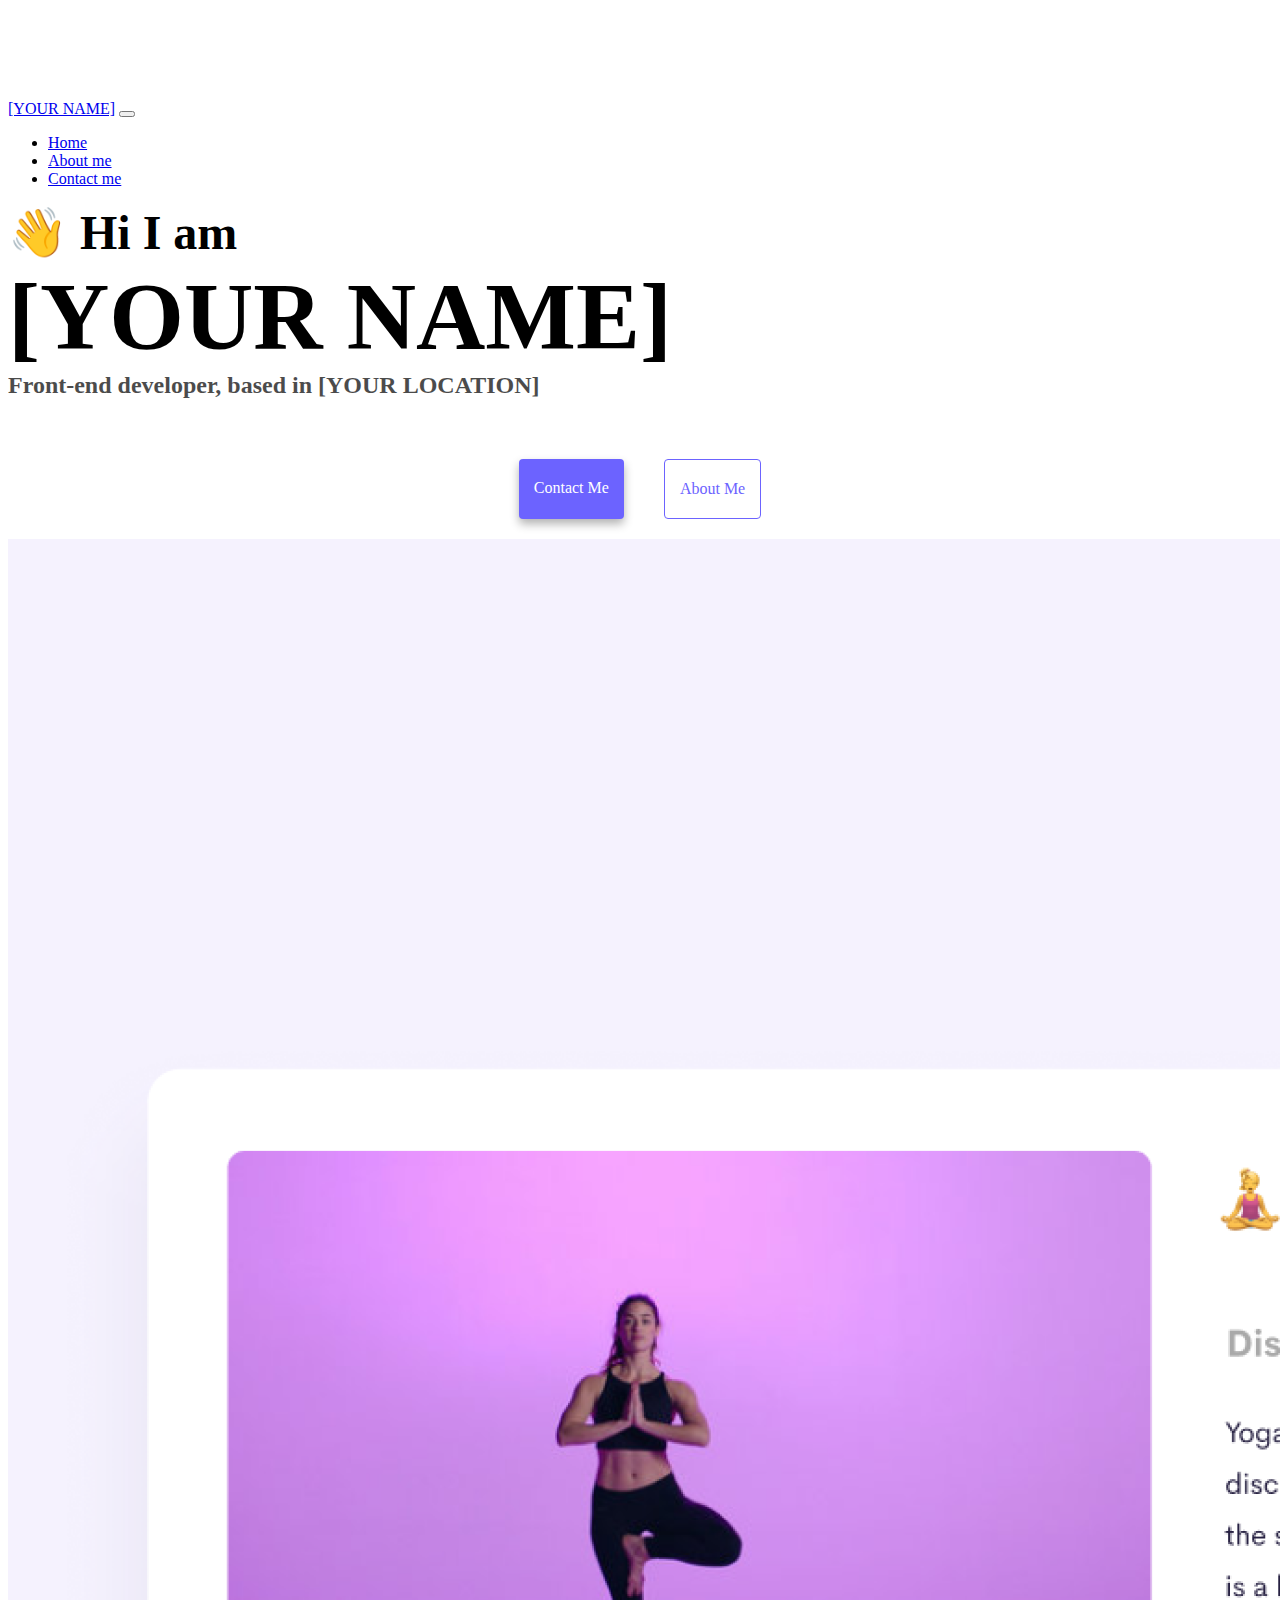
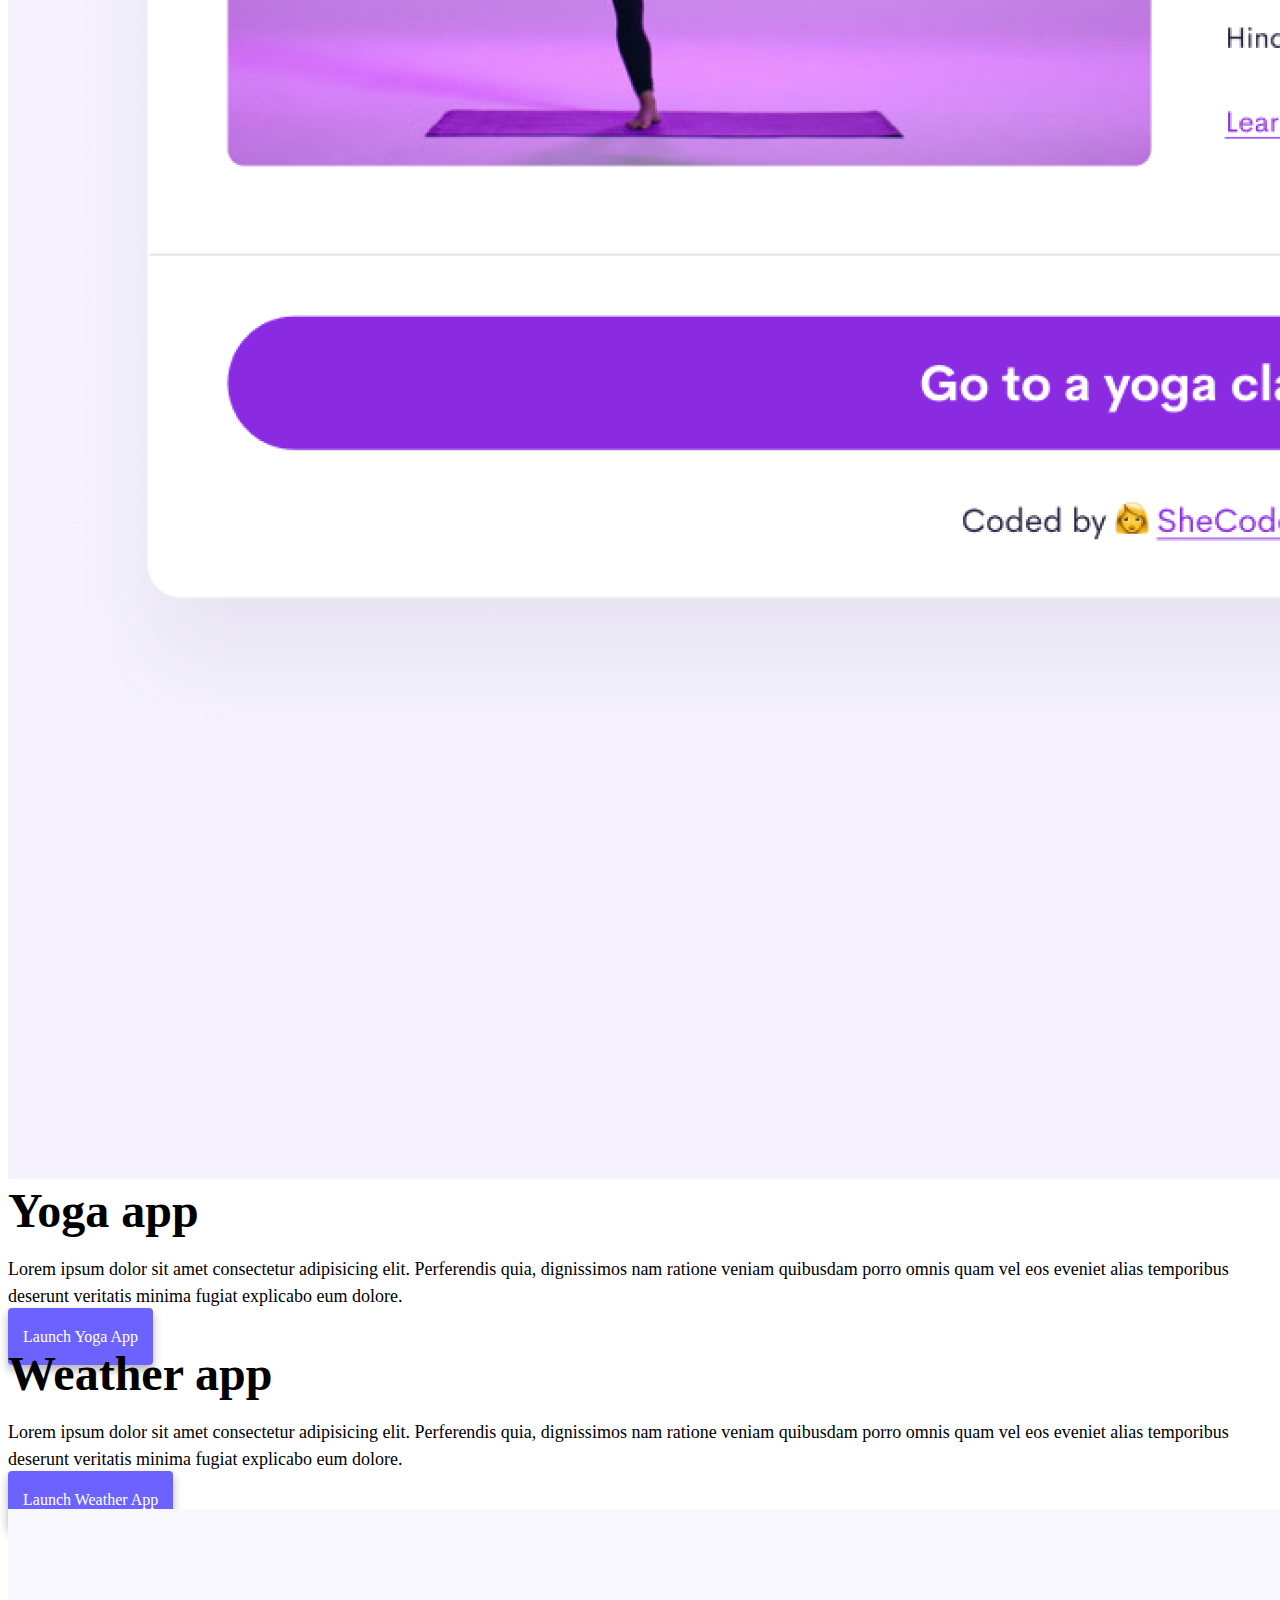
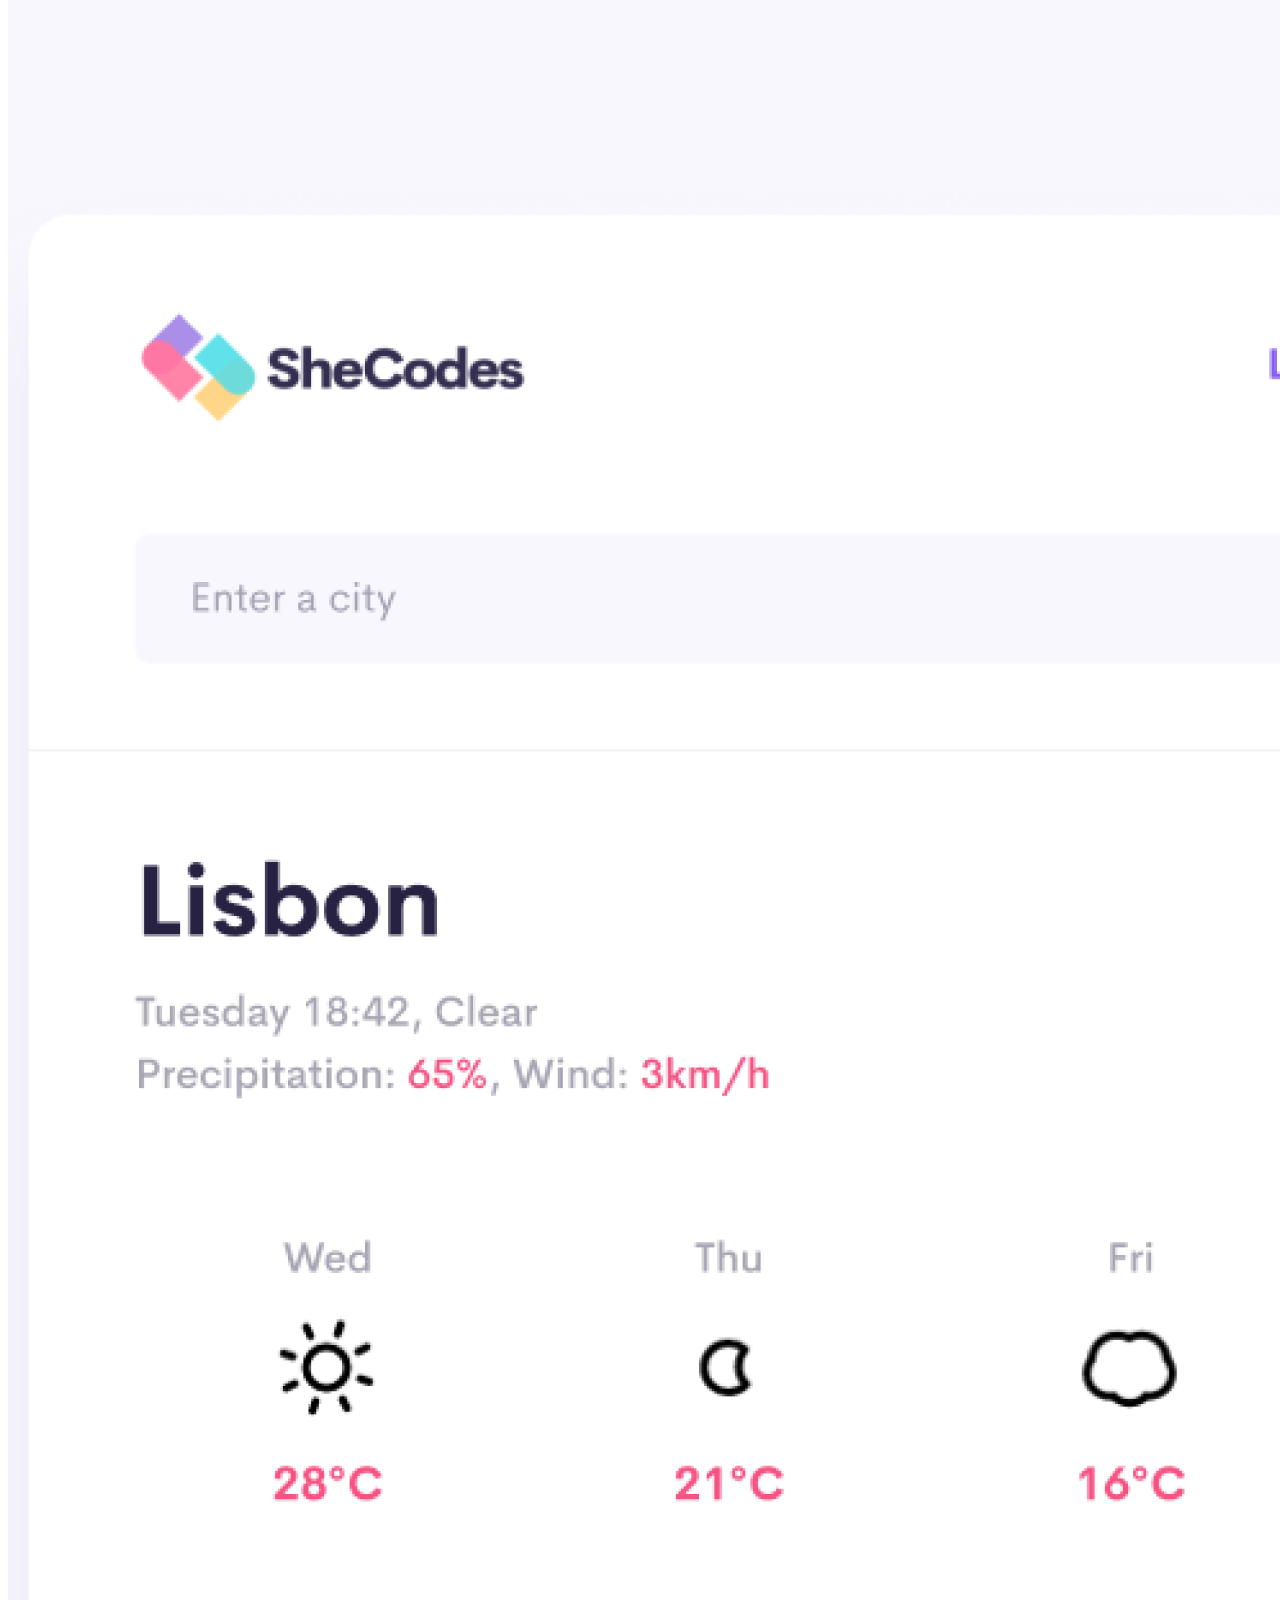
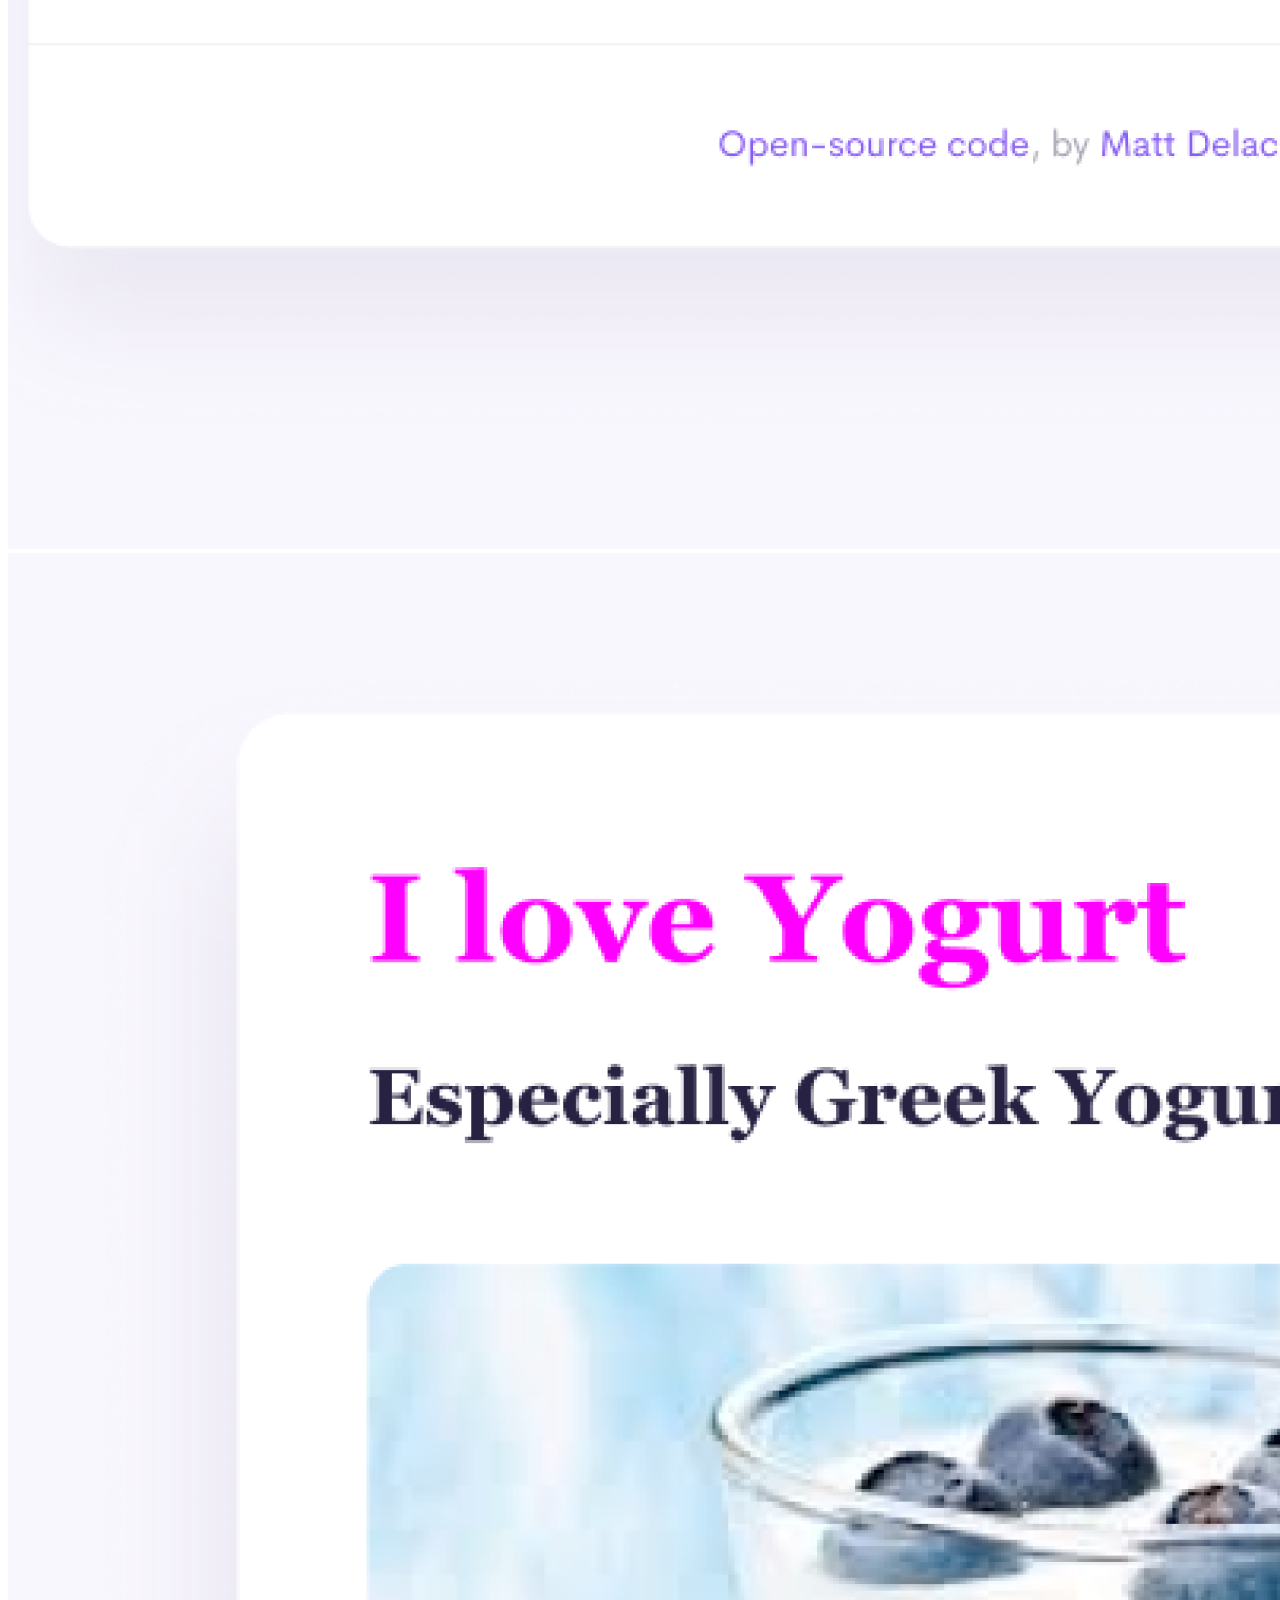
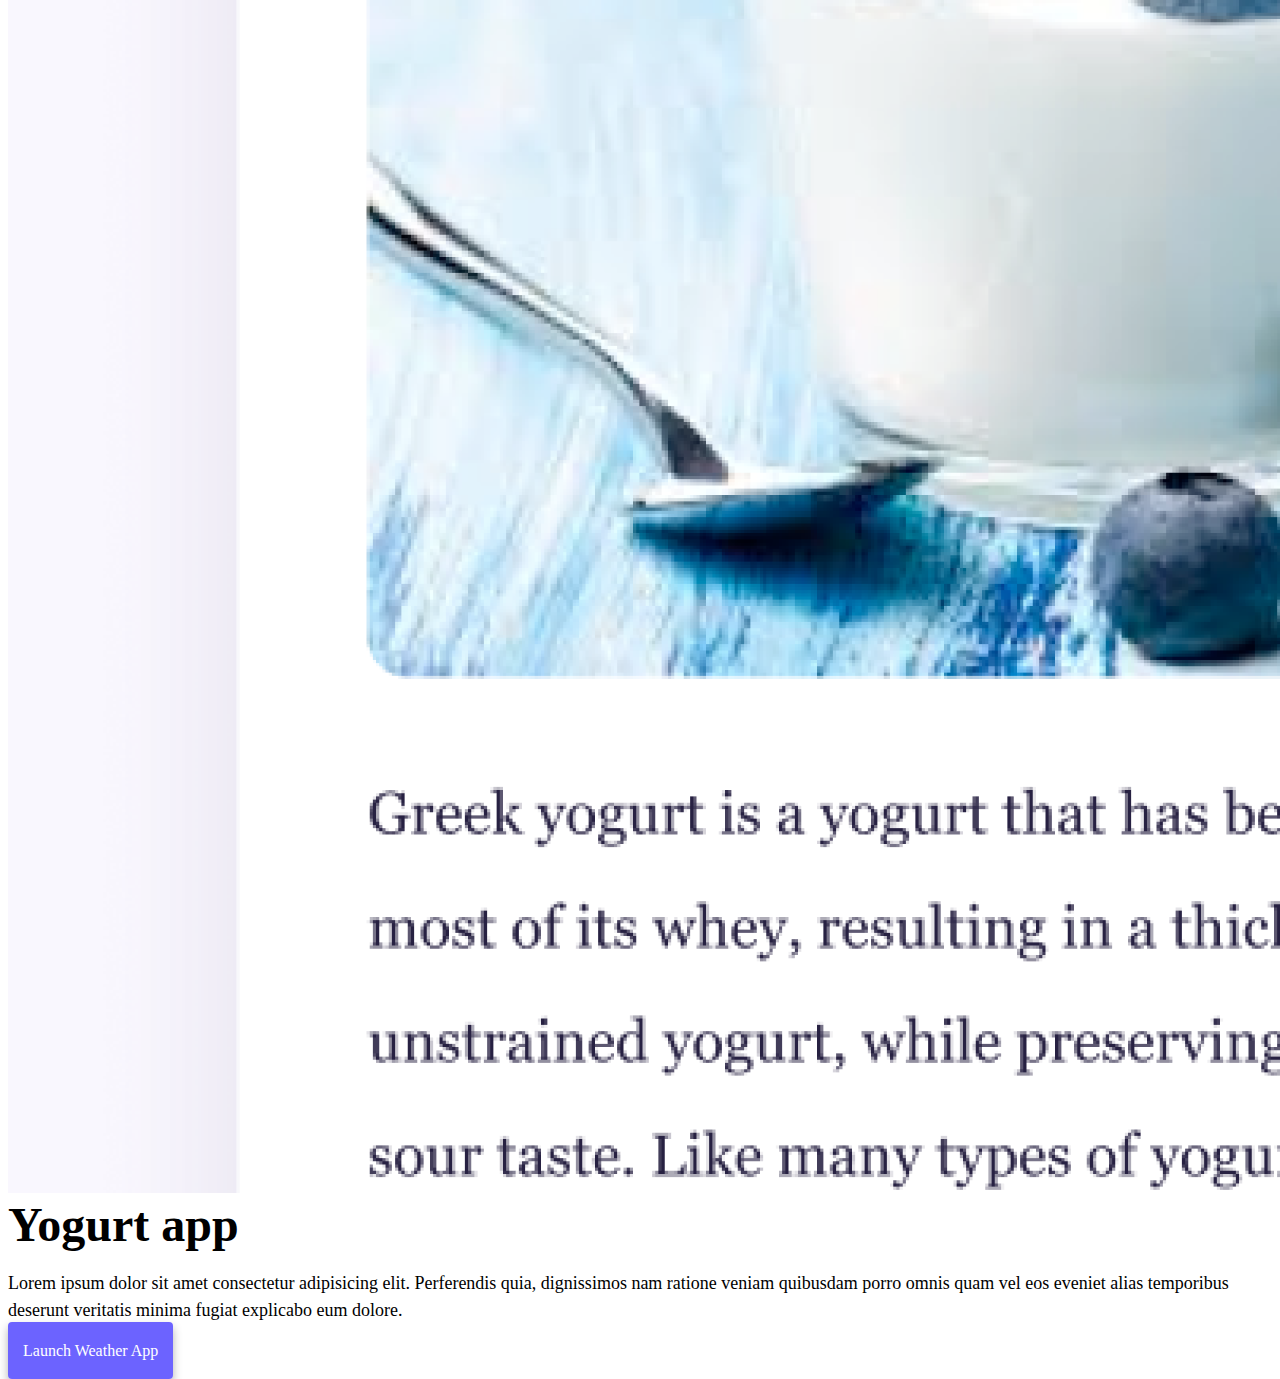
==== index.html @ 35612e7c "Copied the starter kit" ====
<!DOCTYPE html>
<html lang="en">
  <head>
    <meta charset="UTF-8" />
    <meta http-equiv="X-UA-Compatible" content="IE=edge" />
    <meta name="viewport" content="width=device-width, initial-scale=1.0" />
    <title>[YOUR NAME]</title>
    <link
      href="https://cdn.jsdelivr.net/npm/bootstrap@5.0.0-beta2/dist/css/bootstrap.min.css"
      rel="stylesheet"
      integrity="sha384-BmbxuPwQa2lc/FVzBcNJ7UAyJxM6wuqIj61tLrc4wSX0szH/Ev+nYRRuWlolflfl"
      crossorigin="anonymous"
    />
    <script
      src="https://cdn.jsdelivr.net/npm/bootstrap@5.0.0-beta2/dist/js/bootstrap.bundle.min.js"
      integrity="sha384-b5kHyXgcpbZJO/tY9Ul7kGkf1S0CWuKcCD38l8YkeH8z8QjE0GmW1gYU5S9FOnJ0"
      crossorigin="anonymous"
    ></script>
    <link rel="stylesheet" href="style.css" />
  </head>
  <body>
    <nav class="navbar navbar-expand-lg navbar-light bg-light fixed-top">
      <div class="container">
        <a class="navbar-brand" href="index.html">[YOUR NAME]</a>
        <button
          class="navbar-toggler"
          type="button"
          data-bs-toggle="collapse"
          data-bs-target="#navbarNav"
          aria-controls="navbarNav"
          aria-expanded="false"
          aria-label="Toggle navigation"
        >
          <span class="navbar-toggler-icon"></span>
        </button>
        <div class="collapse navbar-collapse" id="navbarNav">
          <ul class="navbar-nav">
            <li class="nav-item">
              <a class="nav-link active" aria-current="page" href="index.html"
                >Home</a
              >
            </li>
            <li class="nav-item">
              <a class="nav-link" href="about.html">About me</a>
            </li>
            <li class="nav-item">
              <a class="nav-link" href="about.html#contact">Contact me</a>
            </li>
          </ul>
        </div>
      </div>
    </nav>
    <h2 class="text-center">👋 Hi I am</h2>
    <h1 class="text-center">[YOUR NAME]</h1>
    <h3 class="text-center">Front-end developer, based in [YOUR LOCATION]</h3>
    <div class="navigation-links mb-5">
      <a href="about.html#contact" class="primary-link">Contact me</a>
      <a href="about.html" class="secondary-link">About me</a>
    </div>
    <div class="container">
      <div class="row">
        <div class="col-6">
          <img src="images/yoga.png" class="img-fluid rounded" />
        </div>
        <div class="col-6">
          <h2 class="mb-3">Yoga app</h2>
          <p>
            Lorem ipsum dolor sit amet consectetur adipisicing elit. Perferendis
            quia, dignissimos nam ratione veniam quibusdam porro omnis quam vel
            eos eveniet alias temporibus deserunt veritatis minima fugiat
            explicabo eum dolore.
          </p>
          <div class="mt-5">
            <a href="#" class="primary-link">Launch Yoga App</a>
          </div>
        </div>
      </div>
      <div class="row mt-5">
        <div class="col-6">
          <h2 class="mb-3">Weather app</h2>
          <p>
            Lorem ipsum dolor sit amet consectetur adipisicing elit. Perferendis
            quia, dignissimos nam ratione veniam quibusdam porro omnis quam vel
            eos eveniet alias temporibus deserunt veritatis minima fugiat
            explicabo eum dolore.
          </p>
          <div class="mt-5">
            <a href="#" class="primary-link">Launch Weather App</a>
          </div>
        </div>
        <div class="col-6">
          <img src="images/weather.png" class="img-fluid rounded" />
        </div>
      </div>
      <div class="row mt-5">
        <div class="col-6">
          <img src="images/yogurt.png" class="img-fluid rounded" />
        </div>
        <div class="col-6">
          <h2 class="mb-3">Yogurt app</h2>
          <p>
            Lorem ipsum dolor sit amet consectetur adipisicing elit. Perferendis
            quia, dignissimos nam ratione veniam quibusdam porro omnis quam vel
            eos eveniet alias temporibus deserunt veritatis minima fugiat
            explicabo eum dolore.
          </p>
          <div class="mt-5">
            <a href="#" class="primary-link">Launch Weather App</a>
          </div>
        </div>
      </div>
    </div>
  </body>
</html>
---- style.css ----
:root {
  --primary-color: #6c63ff;
  --secondary-color: #f5f2fe;
  --box-shadow: 0 5px 10px rgba(0, 0, 0, 0.3);
}

body {
  margin-top: 100px;
}

h1,
h2,
h3 {
  margin: 0;
}

h1 {
  font-size: 96px;
}

h2 {
  font-size: 48px;
}

h3 {
  font-size: 24px;
  opacity: 0.7;
}

p {
  font-size: 18px;
  line-height: 1.5;
}

.navigation-links {
  display: flex;
  margin-top: 40px;
  justify-content: center;
}

.navigation-links a {
  margin: 20px;
}

.primary-link {
  border-radius: 4px;
  padding: 20px 15px;
  text-decoration: none;
  text-transform: capitalize;
  background: var(--primary-color);
  box-shadow: var(--box-shadow);
  color: white;
}

.secondary-link {
  border-radius: 4px;
  padding: 20px 15px;
  text-decoration: none;
  text-transform: capitalize;
  color: var(--primary-color);
  border: 1px solid var(--primary-color);
}

.homepage-link {
  color: var(--primary-color);
  text-align: center;
  display: block;
}

.about-paragraphs {
  margin: 30px 0;
}

.about-paragraphs p {
  margin: 10px;
}

.email-link {
  display: flex;
  justify-content: center;
  color: var(--primary-color);
  font-size: 28px;
  text-decoration: none;
}

.email-link:hover {
  text-decoration: underline;
}
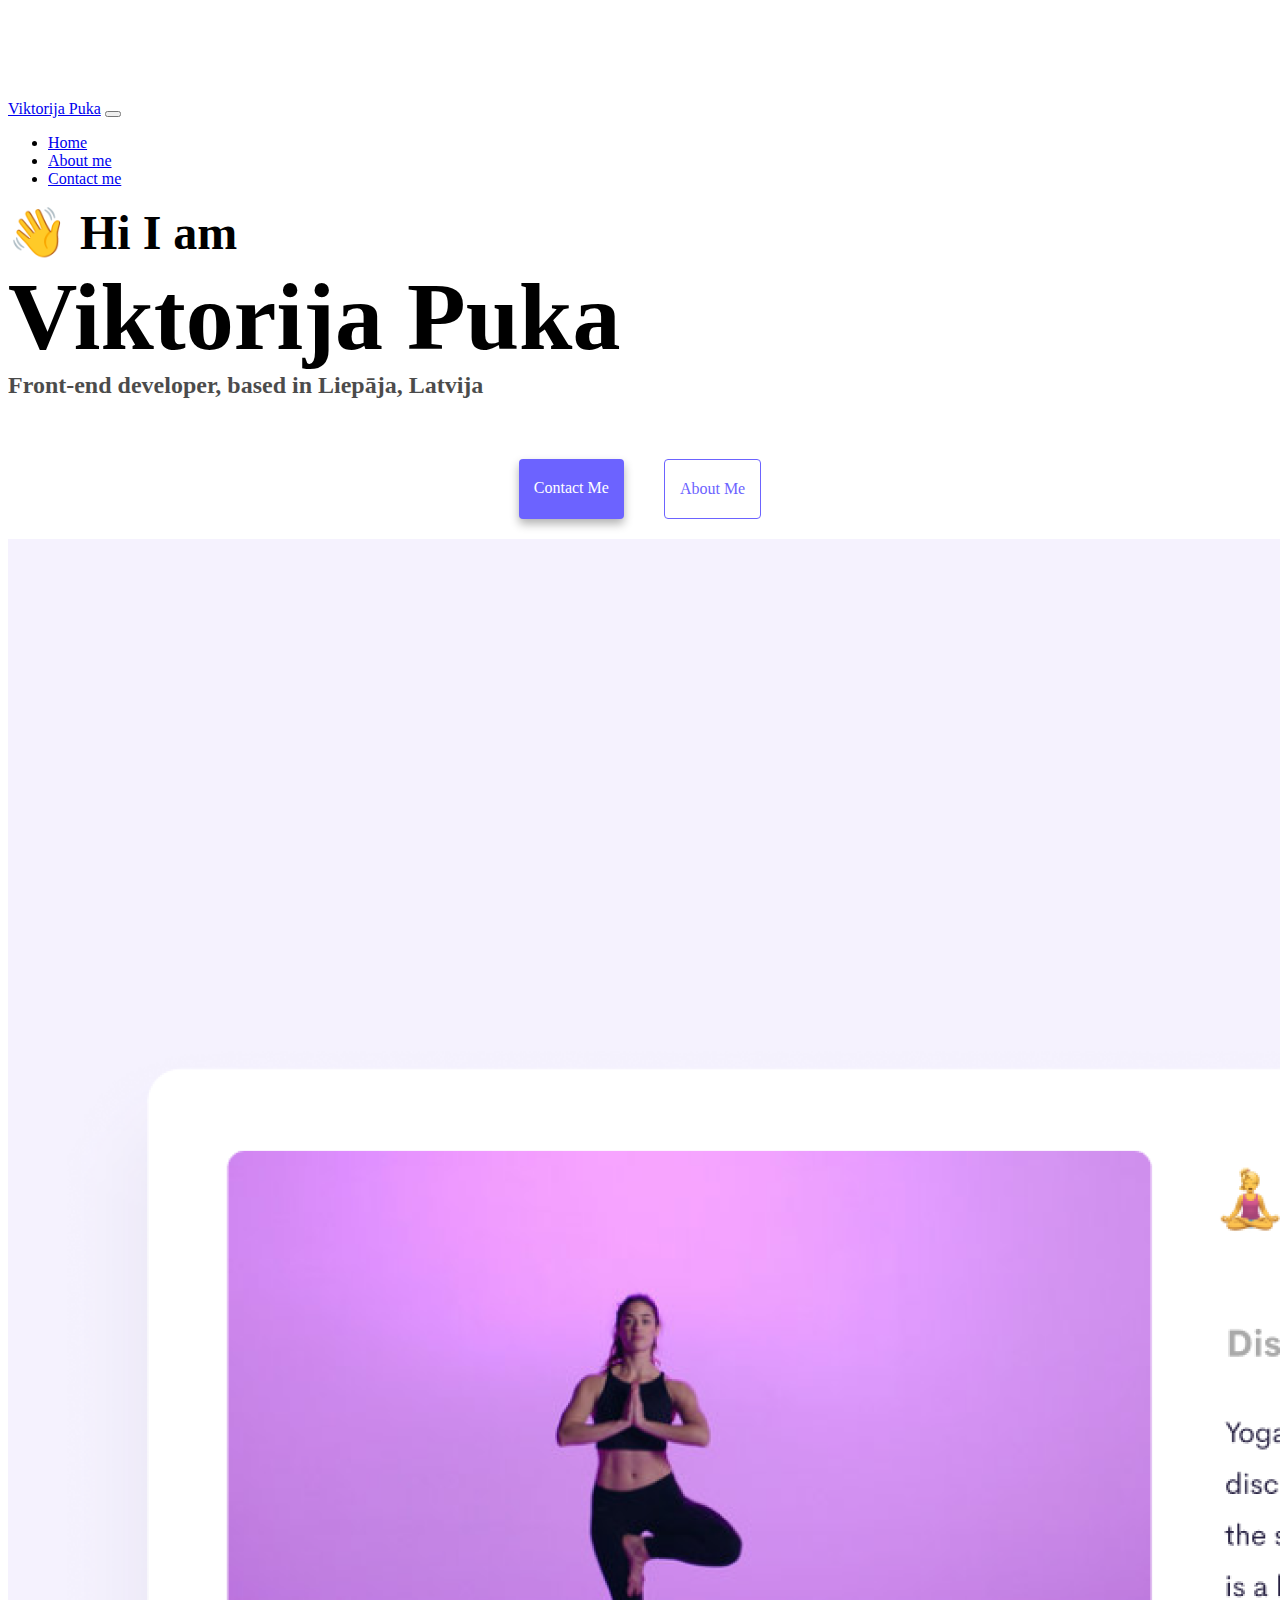
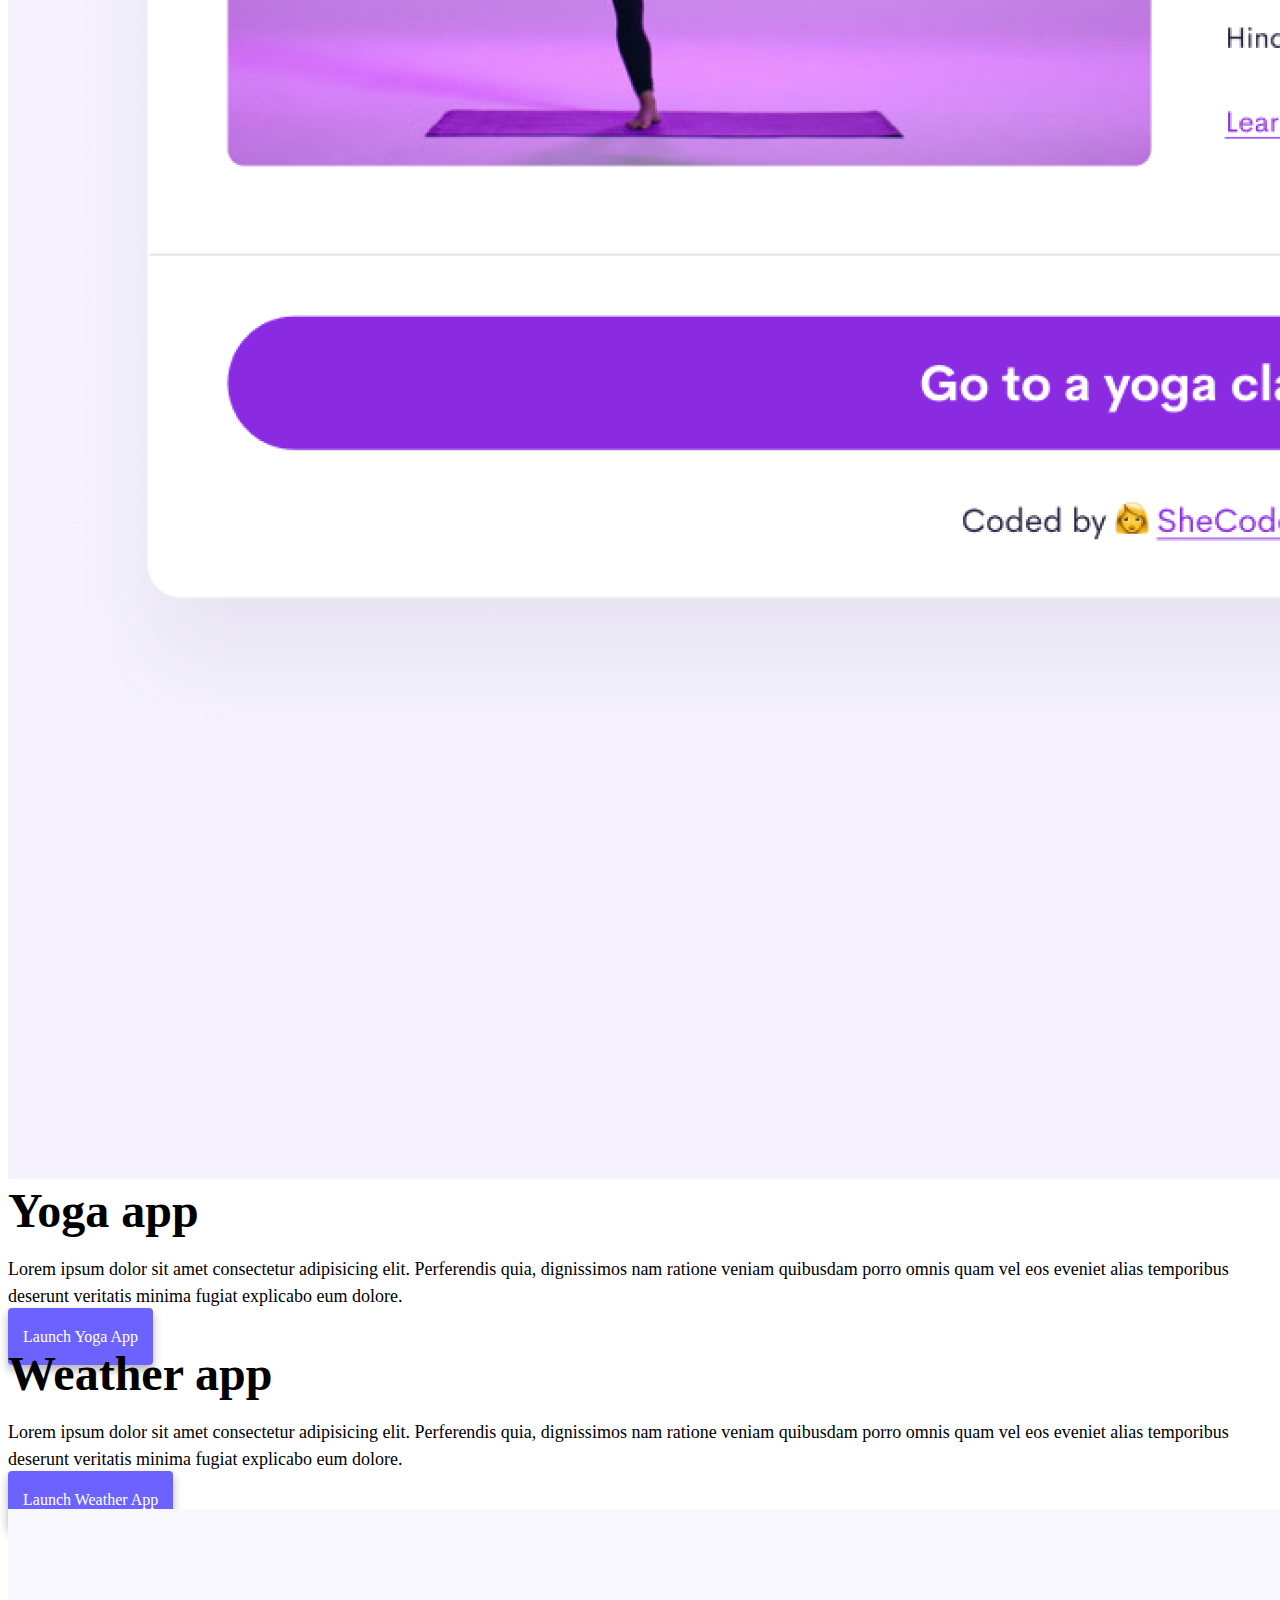
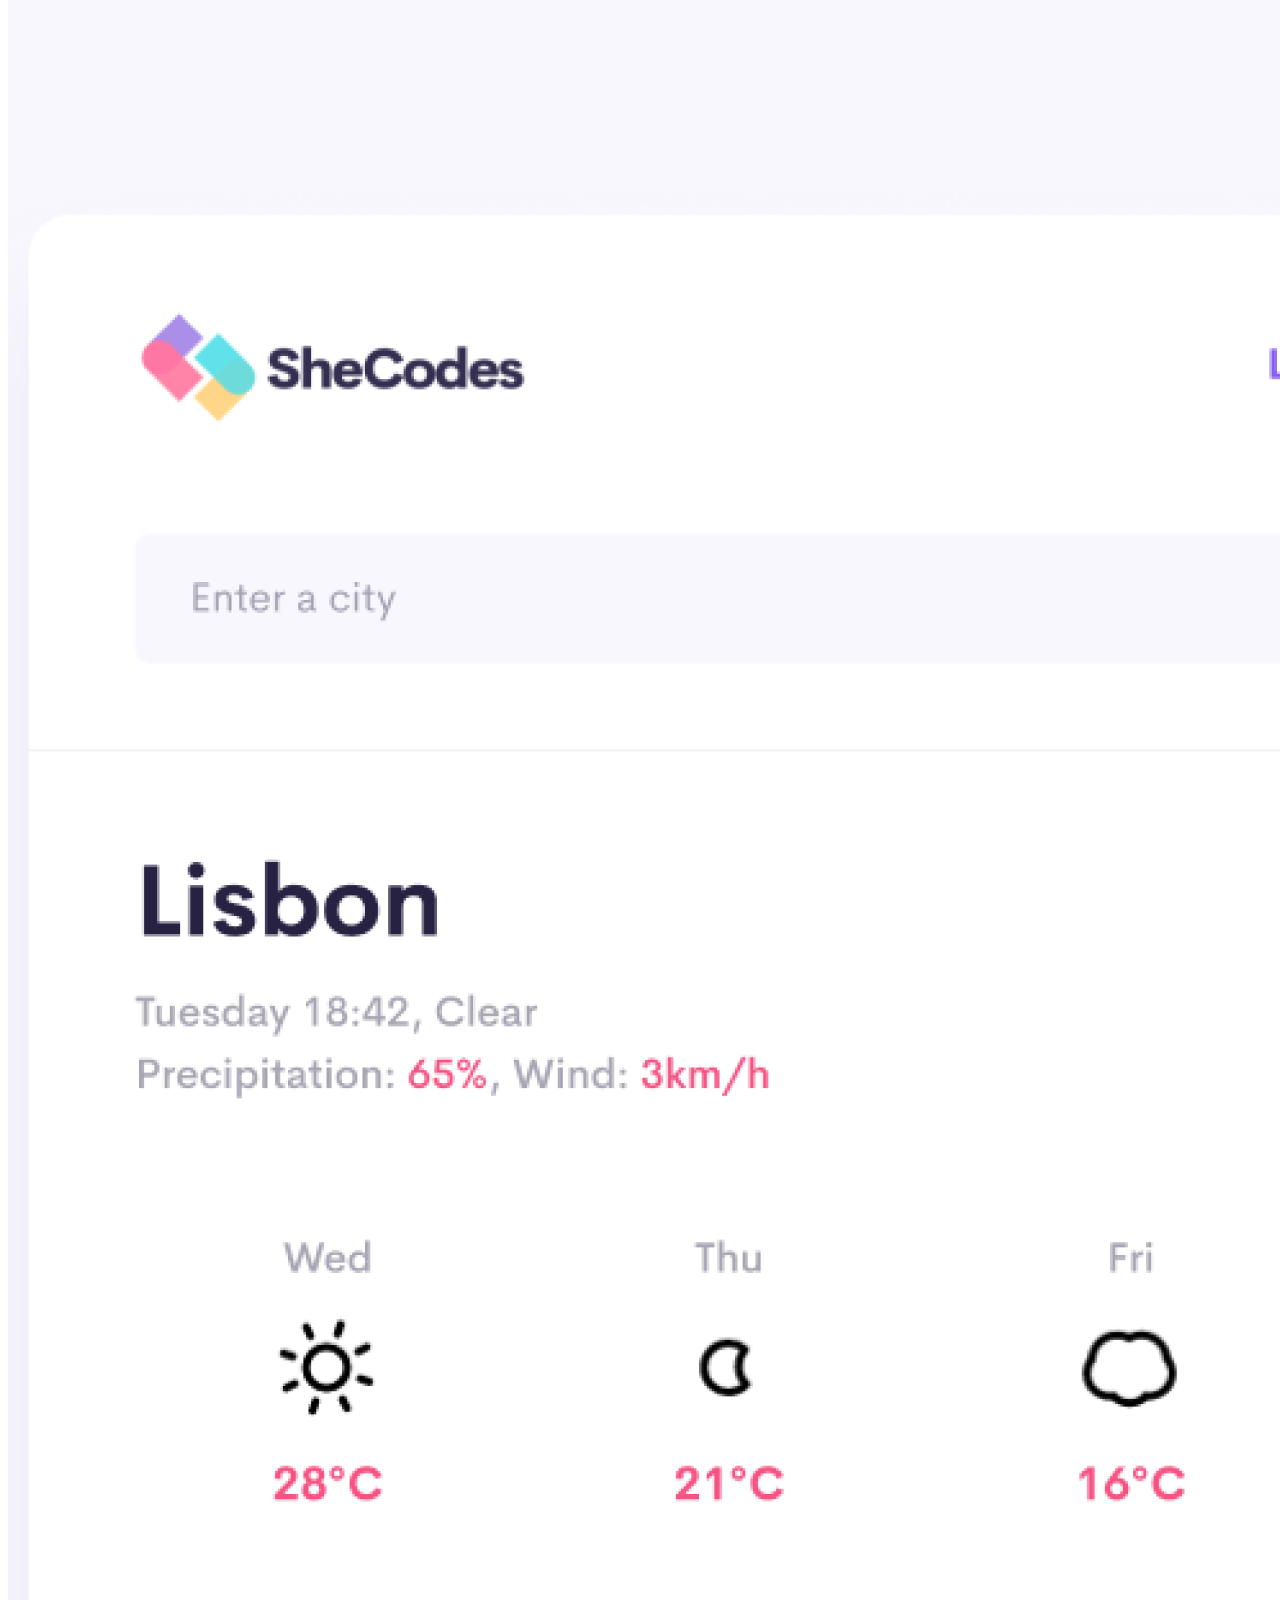
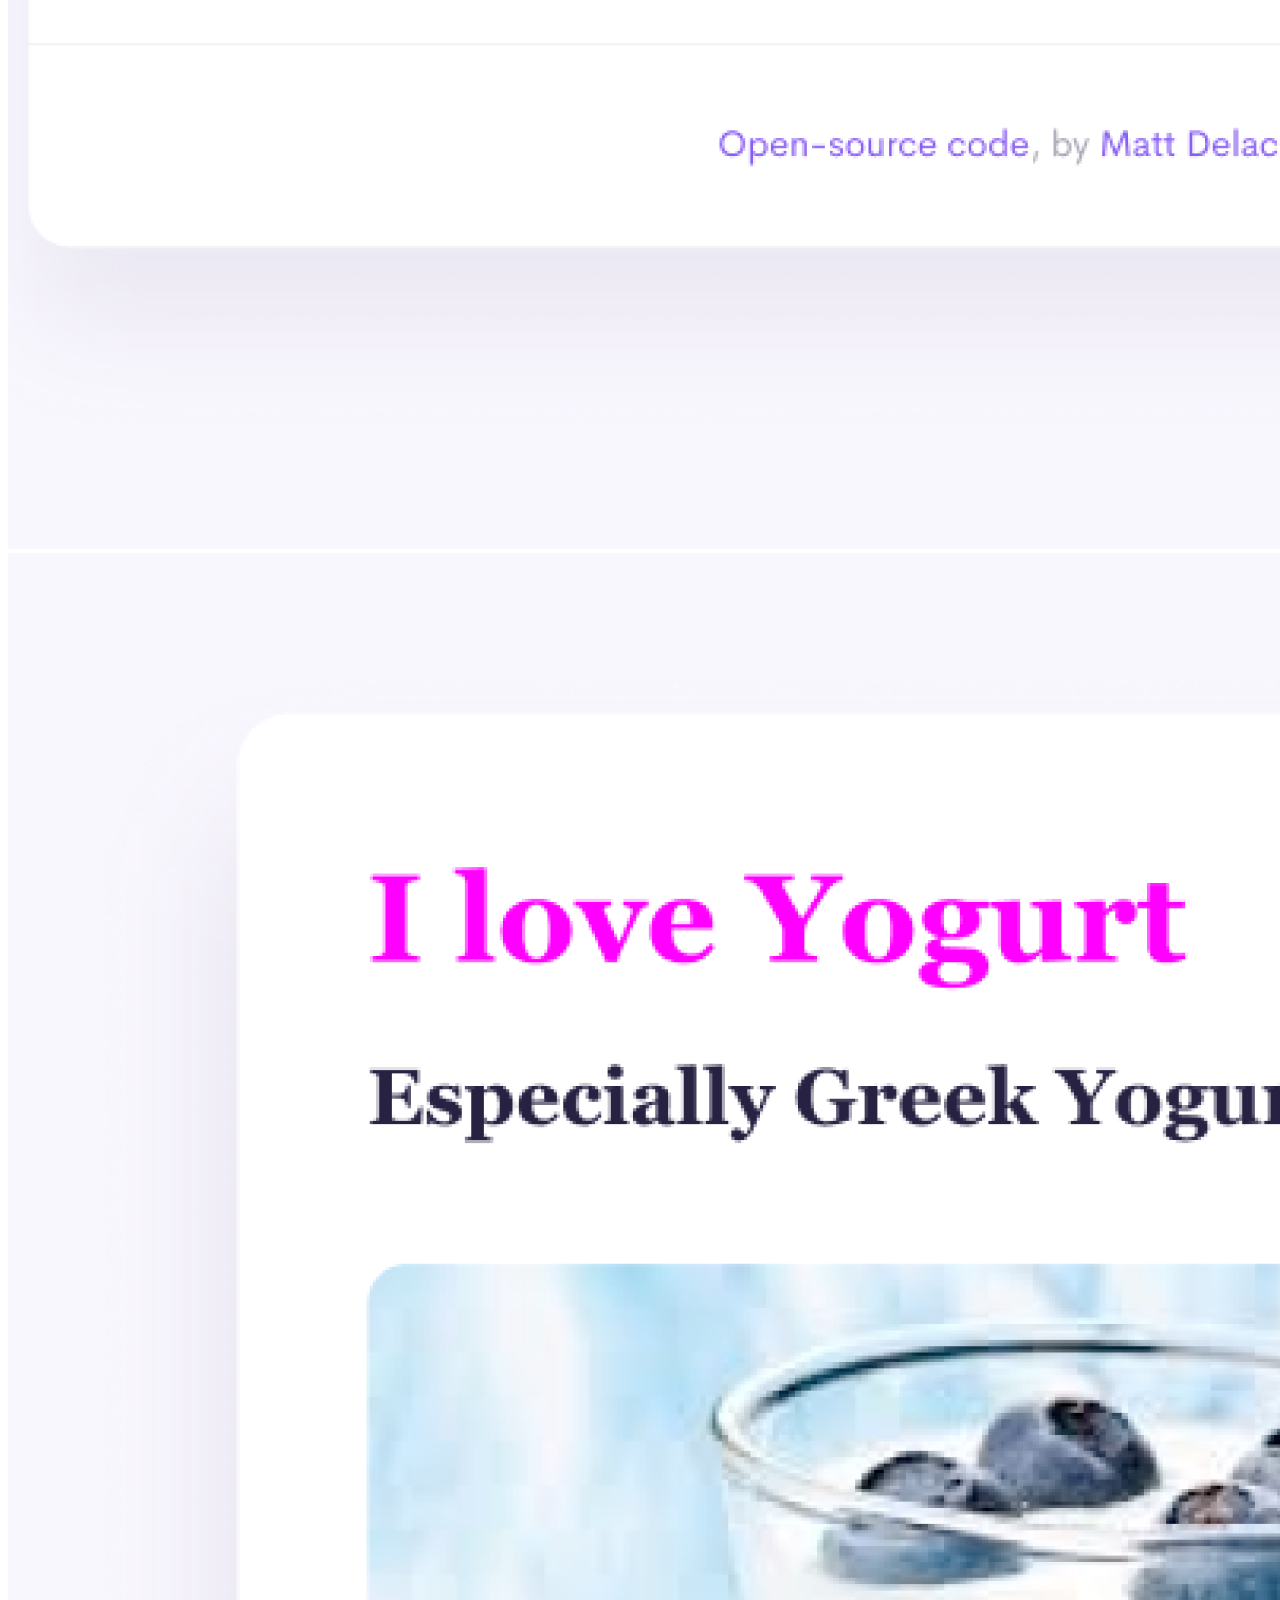
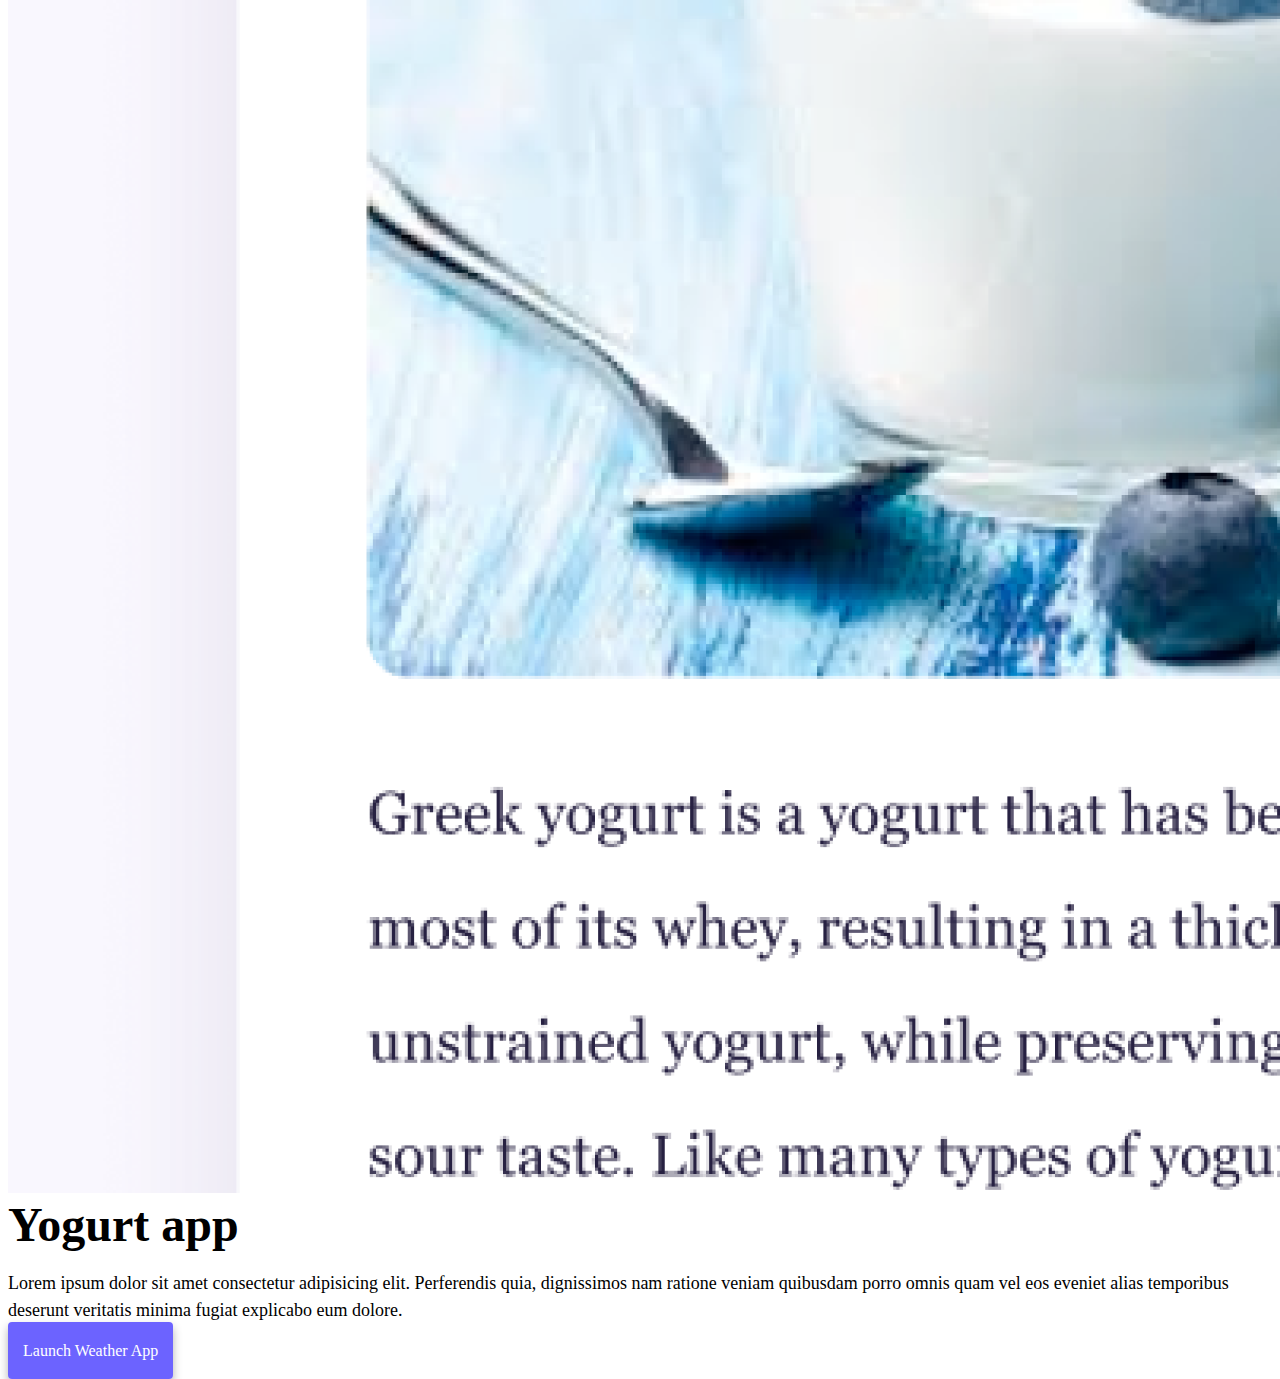
==== commit aabf4d17: "Filled the blanks and SEO" ====
--- a/index.html
+++ b/index.html
@@ -4,7 +4,11 @@
     <meta charset="UTF-8" />
     <meta http-equiv="X-UA-Compatible" content="IE=edge" />
     <meta name="viewport" content="width=device-width, initial-scale=1.0" />
-    <title>[YOUR NAME]</title>
+    <title>Viktorija Puka | Homepage</title>
+    <meta
+      name="Homepage"
+      content="This is a portfolio about what I've done and can do."
+    />
     <link
       href="https://cdn.jsdelivr.net/npm/bootstrap@5.0.0-beta2/dist/css/bootstrap.min.css"
       rel="stylesheet"
@@ -21,7 +25,9 @@
   <body>
     <nav class="navbar navbar-expand-lg navbar-light bg-light fixed-top">
       <div class="container">
-        <a class="navbar-brand" href="index.html">[YOUR NAME]</a>
+        <a class="navbar-brand" href="index.html" title="home"
+          >Viktorija Puka</a
+        >
         <button
           class="navbar-toggler"
           type="button"
@@ -41,26 +47,30 @@
               >
             </li>
             <li class="nav-item">
-              <a class="nav-link" href="about.html">About me</a>
+              <a class="nav-link" href="about.html" title="about">About me</a>
             </li>
             <li class="nav-item">
-              <a class="nav-link" href="about.html#contact">Contact me</a>
+              <a class="nav-link" href="about.html#contact" title="contact"
+                >Contact me</a
+              >
             </li>
           </ul>
         </div>
       </div>
     </nav>
     <h2 class="text-center">👋 Hi I am</h2>
-    <h1 class="text-center">[YOUR NAME]</h1>
-    <h3 class="text-center">Front-end developer, based in [YOUR LOCATION]</h3>
+    <h1 class="text-center">Viktorija Puka</h1>
+    <h3 class="text-center">Front-end developer, based in Liepāja, Latvija</h3>
     <div class="navigation-links mb-5">
-      <a href="about.html#contact" class="primary-link">Contact me</a>
-      <a href="about.html" class="secondary-link">About me</a>
+      <a href="about.html#contact" class="primary-link" title="contact-me"
+        >Contact me</a
+      >
+      <a href="about.html" class="secondary-link" title="about-me">About me</a>
     </div>
     <div class="container">
       <div class="row">
         <div class="col-6">
-          <img src="images/yoga.png" class="img-fluid rounded" />
+          <img src="images/yoga.png" class="img-fluid rounded" title="yoga" />
         </div>
         <div class="col-6">
           <h2 class="mb-3">Yoga app</h2>
@@ -71,7 +81,9 @@
             explicabo eum dolore.
           </p>
           <div class="mt-5">
-            <a href="#" class="primary-link">Launch Yoga App</a>
+            <a href="#" class="primary-link" title="make-yoga-app"
+              >Launch Yoga App</a
+            >
           </div>
         </div>
       </div>
@@ -85,16 +97,26 @@
             explicabo eum dolore.
           </p>
           <div class="mt-5">
-            <a href="#" class="primary-link">Launch Weather App</a>
+            <a href="#" class="primary-link" title="weather-app"
+              >Launch Weather App</a
+            >
           </div>
         </div>
         <div class="col-6">
-          <img src="images/weather.png" class="img-fluid rounded" />
+          <img
+            src="images/weather.png"
+            class="img-fluid rounded"
+            title="weather"
+          />
         </div>
       </div>
       <div class="row mt-5">
         <div class="col-6">
-          <img src="images/yogurt.png" class="img-fluid rounded" />
+          <img
+            src="images/yogurt.png"
+            class="img-fluid rounded"
+            title="yogurt"
+          />
         </div>
         <div class="col-6">
           <h2 class="mb-3">Yogurt app</h2>
@@ -105,7 +127,9 @@
             explicabo eum dolore.
           </p>
           <div class="mt-5">
-            <a href="#" class="primary-link">Launch Weather App</a>
+            <a href="#" class="primary-link" title="make-weather-app"
+              >Launch Weather App</a
+            >
           </div>
         </div>
       </div>
